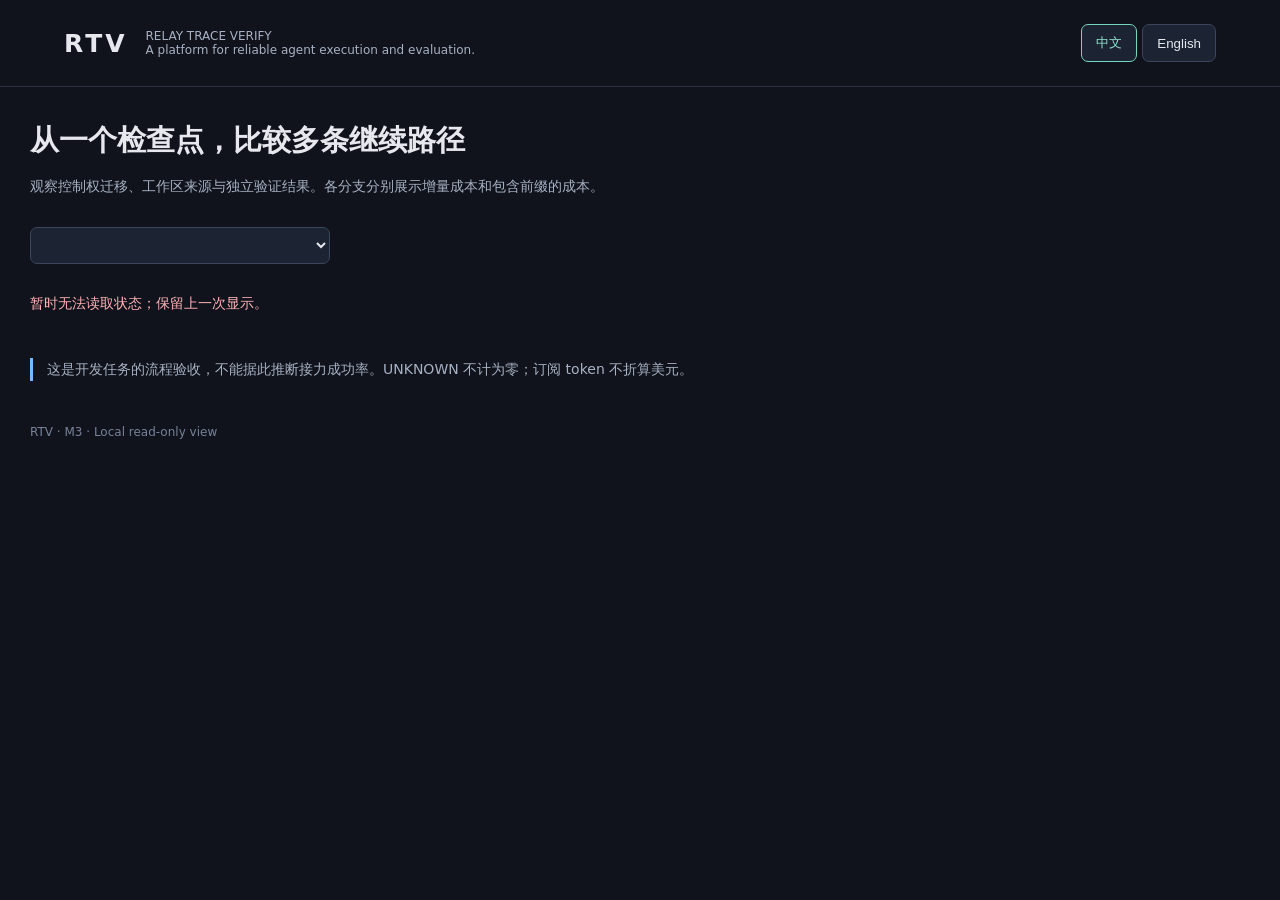
==== src/rtv/runtime/web/index.html @ 79295794 "feat: implement M3 agent handoffs and paired branches" ====
<!doctype html>
<html lang="zh"><meta charset="utf-8"><meta name="viewport" content="width=device-width, initial-scale=1"><title>RTV · Relay Trace Verify</title>
<style>
:root{color-scheme:dark;font-family:Inter,ui-sans-serif,system-ui,sans-serif;color:#e6e8ee;background:#10131b}*{box-sizing:border-box}body{margin:0}header{border-bottom:1px solid #2c3141;padding:24px 5%;display:flex;align-items:center;gap:18px}.brand{font-size:25px;font-weight:800;letter-spacing:.12em}.tag{font-size:12px;color:#a7b1c3}.lang{margin-left:auto;display:flex;gap:5px}button,select{background:#1c2332;color:#e6e8ee;border:1px solid #3b465d;border-radius:7px;padding:9px 14px;cursor:pointer}button[aria-pressed=true]{border-color:#75d6bd;color:#91e5d1}main{max-width:1320px;margin:auto;padding:34px 30px}h1{font-weight:600;font-size:29px;margin:0 0 12px}p{color:#a7b1c3;font-size:14px;line-height:1.7}.bar{display:flex;gap:14px;align-items:center;margin:28px 0}select{max-width:80%;min-width:300px}.lineage{background:#192333;border:1px solid #31415a;border-radius:12px;padding:20px;margin-bottom:24px;overflow-wrap:anywhere}.small{font-size:12px;color:#a7b1c3}.mono{font:12px ui-monospace,monospace;overflow-wrap:anywhere}.grid{display:grid;grid-template-columns:repeat(auto-fit,minmax(280px,1fr));gap:18px}.card{border:1px solid #30384b;border-radius:12px;background:#171c28;padding:22px;min-width:0}.head{display:flex;justify-content:space-between;gap:8px;margin-bottom:16px}.head h2{font-size:18px;margin:0}.status{font-size:12px;color:#a7b1c3;padding:4px 8px;border-radius:5px;background:#252d3e}.succeeded{background:#143c35;color:#8ee4c9}.failed,.cancelled{background:#4c2830;color:#ffb1b5}.metric{display:grid;grid-template-columns:1fr auto;gap:9px;font-size:13px;border-top:1px solid #2b3345;margin-top:18px;padding-top:15px}.metric span:nth-child(odd){color:#a7b1c3}details{margin-top:20px;font-size:13px}summary{cursor:pointer;color:#91e5d1}ol{padding-left:20px;line-height:1.8}li{margin:9px 0}code{font-size:11px;overflow-wrap:anywhere}.note{border-left:3px solid #78b9fa;padding-left:14px;margin-top:28px}#error{color:#ffb1b5}footer{padding-top:30px;color:#778299;font-size:12px}@media(max-width:600px){main{padding:25px 18px}header{padding:18px}.tag{display:none}select{min-width:0;width:100%;max-width:100%}.bar{flex-wrap:wrap}}
</style>
<header><div class="brand">RTV</div><div class="tag">RELAY TRACE VERIFY<br>A platform for reliable agent execution and evaluation.</div><div class="lang"><button id="zh" aria-pressed="true">中文</button><button id="en" aria-pressed="false">English</button></div></header>
<main><h1 id="title"></h1><p id="intro"></p><div class="bar"><select id="experiments" aria-label="Experiment"></select><span id="fresh" class="small"></span></div><p id="error" role="status"></p><section id="lineage" class="lineage" hidden></section><div id="cards" class="grid"></div><p id="note" class="note"></p><footer>RTV · M3 · Local read-only view</footer></main>
<script>
let lang='zh',data=null;const $=id=>document.getElementById(id),t=(zh,en)=>lang==='zh'?zh:en;const el=(tag,text,cls)=>{let e=document.createElement(tag);e.textContent=text;if(cls)e.className=cls;return e};const money=v=>v==null?t('未知 / 订阅不折算','Unknown / subscription unpriced'):'$'+v.toFixed(5);const tokens=x=>Object.entries(x?.known_usage||{}).filter(([k])=>k==='input_tokens'||k==='output_tokens').map(([k,v])=>k+': '+v.toLocaleString()).join(' · ')||'—';
function render(){let expanded=new Set([...document.querySelectorAll('details[open]')].map(d=>d.dataset.trial));document.documentElement.lang=lang;$('zh').setAttribute('aria-pressed',lang==='zh');$('en').setAttribute('aria-pressed',lang==='en');$('title').textContent=t('从一个检查点，比较多条继续路径','One checkpoint. Multiple continuation paths.');$('intro').textContent=t('观察控制权迁移、工作区来源与独立验证结果。各分支分别展示增量成本和包含前缀的成本。','Inspect ownership transfer, workspace lineage and isolated verification. Compare incremental usage separately from prefix-inclusive usage.');$('note').textContent=t('这是开发任务的流程验收，不能据此推断接力成功率。UNKNOWN 不计为零；订阅 token 不折算美元。','Development-task acceptance does not establish handoff success rates. UNKNOWN is not zero; subscription tokens are not converted into dollars.');$('cards').replaceChildren();if(!data)return;$('lineage').hidden=false;$('lineage').replaceChildren(el('div',t('已提交的共同来源 → 独立工作区分支','Committed common source → independent workspace branches'),'small'),el('p',data.source_checkpoint,'mono'),el('div',t('配置摘要：','Config digest: ')+data.request_hash,'mono'));for(const r of data.trials){let c=el('article','', 'card'),h=el('div','','head');h.append(el('h2',r.label),el('span',r.status,'status '+r.status));c.append(h,el('div',r.adapter+' · '+(r.model||t('脚本模型','scripted model')),'small'),el('p',r.trial_id,'mono'));let m=el('div','','metric');for(const [a,b] of [[t('验证结果','Verification'),r.result?.rewards?.reward??'—'],[t('隔离验证','Isolated verifier'),r.result?.verification?.isolated?'✓':'—'],[t('已观测 API 费用','Observed API cost'),money(r.ledger.known_api_cost_usd)],[t('全程费用','End-to-end cost'),money(r.ledger.end_to_end.cost_usd)],[t('未决 / 未知操作','Pending / unknown'),r.ledger.pending_operations+' / '+r.ledger.unknown_operations],[t('清理状态','Cleanup'),r.cleanup]])m.append(el('span',a),el('span',String(b)));c.append(m,el('p',t('分支增量：','Branch usage: ')+tokens(r.ledger),'mono'),el('p',t('共享前缀：','Shared prefix: ')+tokens(r.ledger.prefix),'mono'));c.append(el('p','Checkpoint: '+(r.checkpoint||'—'),'mono'));let d=el('details'),s=el('summary',t('交接与执行轨迹','Handoff and execution trace')),list=el('ol');for(const h of r.handoffs){let li=el('li',h.policy+' · '+h.state);li.append(el('div',h.source_attempt+' → '+h.target_attempt,'mono'));if(h.prepared)li.append(el('div',h.prepared.bytes+' bytes · '+h.prepared.sha256,'mono'));list.append(li)}for(const e of r.events){let li=el('li',e.kind);li.append(el('div',e.at+' · epoch '+e.payload.epoch,'small'));list.append(li)}d.dataset.trial=r.trial_id;d.open=expanded.has(r.trial_id);d.append(s,list);c.append(d);$('cards').append(c)}}
async function refresh(){try{let opts=await fetch('/api/experiments').then(r=>r.json()),selected=$('experiments').value;$('experiments').replaceChildren(...opts.map(e=>{let o=el('option',e.created_at+' · '+e.experiment_id.slice(0,8));o.value=e.experiment_id;return o}));if(opts.some(e=>e.experiment_id===selected))$('experiments').value=selected;if($('experiments').value)data=await fetch('/api/experiment/'+$('experiments').value).then(r=>{if(!r.ok)throw Error('Report unavailable');return r.json()});$('error').textContent=opts.length?'':t('尚无实验。通过 rtv runtime fork 创建第一组分支。','No experiments yet. Create paired branches with rtv runtime fork.');$('fresh').textContent=t('更新于 ','Updated ')+new Date().toLocaleTimeString();render()}catch(e){$('error').textContent=t('暂时无法读取状态；保留上一次显示。','Status unavailable; retaining the previous view.')}}$('zh').onclick=()=>{lang='zh';render()};$('en').onclick=()=>{lang='en';render()};$('experiments').onchange=refresh;render();refresh();setInterval(refresh,3000);
</script></html>
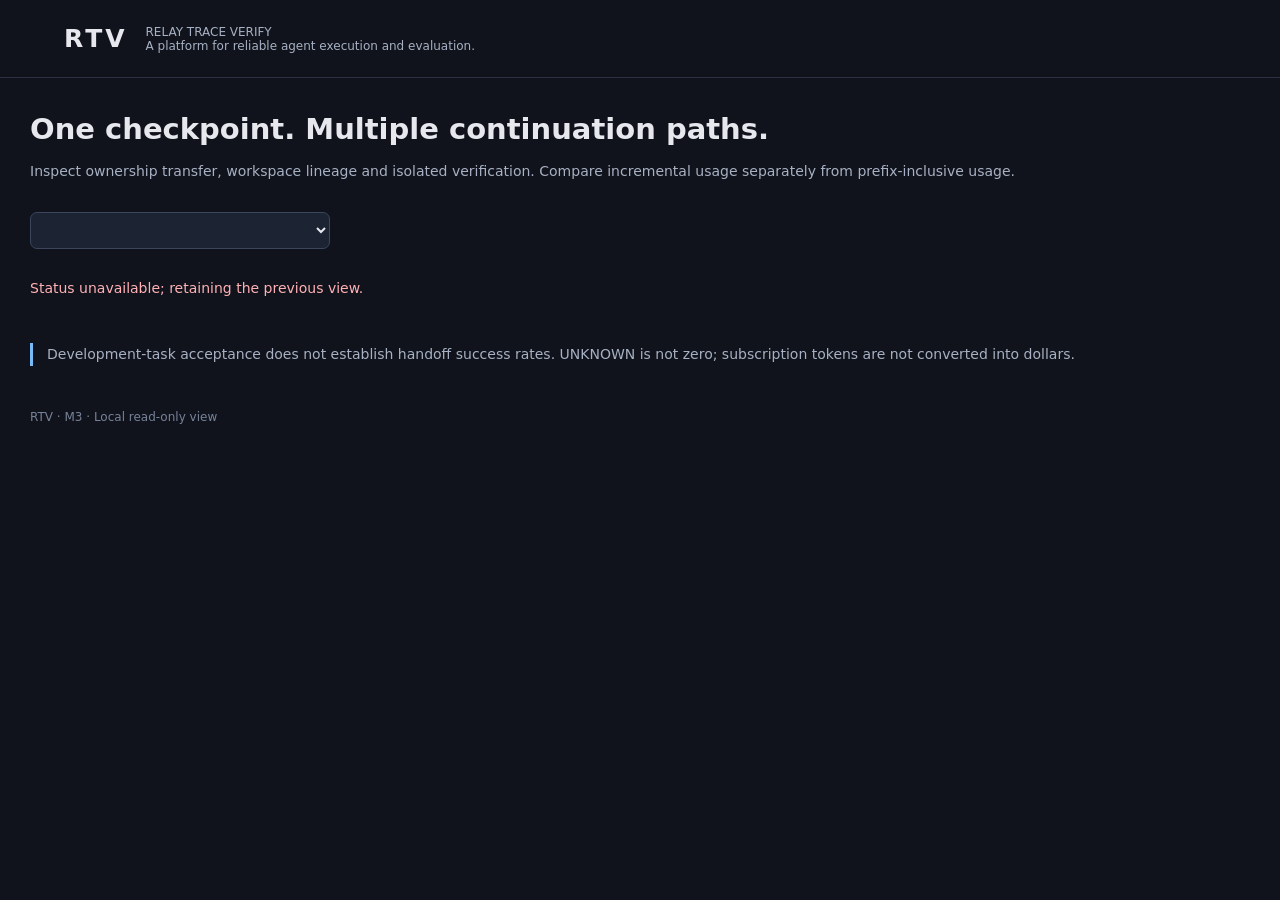
==== commit 90c5155b: "fix" ====
--- a/src/rtv/runtime/web/index.html
+++ b/src/rtv/runtime/web/index.html
@@ -1,12 +1,12 @@
 <!doctype html>
-<html lang="zh"><meta charset="utf-8"><meta name="viewport" content="width=device-width, initial-scale=1"><title>RTV · Relay Trace Verify</title>
+<html lang="en"><meta charset="utf-8"><meta name="viewport" content="width=device-width, initial-scale=1"><title>RTV · Relay Trace Verify</title>
 <style>
-:root{color-scheme:dark;font-family:Inter,ui-sans-serif,system-ui,sans-serif;color:#e6e8ee;background:#10131b}*{box-sizing:border-box}body{margin:0}header{border-bottom:1px solid #2c3141;padding:24px 5%;display:flex;align-items:center;gap:18px}.brand{font-size:25px;font-weight:800;letter-spacing:.12em}.tag{font-size:12px;color:#a7b1c3}.lang{margin-left:auto;display:flex;gap:5px}button,select{background:#1c2332;color:#e6e8ee;border:1px solid #3b465d;border-radius:7px;padding:9px 14px;cursor:pointer}button[aria-pressed=true]{border-color:#75d6bd;color:#91e5d1}main{max-width:1320px;margin:auto;padding:34px 30px}h1{font-weight:600;font-size:29px;margin:0 0 12px}p{color:#a7b1c3;font-size:14px;line-height:1.7}.bar{display:flex;gap:14px;align-items:center;margin:28px 0}select{max-width:80%;min-width:300px}.lineage{background:#192333;border:1px solid #31415a;border-radius:12px;padding:20px;margin-bottom:24px;overflow-wrap:anywhere}.small{font-size:12px;color:#a7b1c3}.mono{font:12px ui-monospace,monospace;overflow-wrap:anywhere}.grid{display:grid;grid-template-columns:repeat(auto-fit,minmax(280px,1fr));gap:18px}.card{border:1px solid #30384b;border-radius:12px;background:#171c28;padding:22px;min-width:0}.head{display:flex;justify-content:space-between;gap:8px;margin-bottom:16px}.head h2{font-size:18px;margin:0}.status{font-size:12px;color:#a7b1c3;padding:4px 8px;border-radius:5px;background:#252d3e}.succeeded{background:#143c35;color:#8ee4c9}.failed,.cancelled{background:#4c2830;color:#ffb1b5}.metric{display:grid;grid-template-columns:1fr auto;gap:9px;font-size:13px;border-top:1px solid #2b3345;margin-top:18px;padding-top:15px}.metric span:nth-child(odd){color:#a7b1c3}details{margin-top:20px;font-size:13px}summary{cursor:pointer;color:#91e5d1}ol{padding-left:20px;line-height:1.8}li{margin:9px 0}code{font-size:11px;overflow-wrap:anywhere}.note{border-left:3px solid #78b9fa;padding-left:14px;margin-top:28px}#error{color:#ffb1b5}footer{padding-top:30px;color:#778299;font-size:12px}@media(max-width:600px){main{padding:25px 18px}header{padding:18px}.tag{display:none}select{min-width:0;width:100%;max-width:100%}.bar{flex-wrap:wrap}}
+:root{color-scheme:dark;font-family:Inter,ui-sans-serif,system-ui,sans-serif;color:#e6e8ee;background:#10131b}*{box-sizing:border-box}body{margin:0}header{border-bottom:1px solid #2c3141;padding:24px 5%;display:flex;align-items:center;gap:18px}.brand{font-size:25px;font-weight:800;letter-spacing:.12em}.tag{font-size:12px;color:#a7b1c3}select{background:#1c2332;color:#e6e8ee;border:1px solid #3b465d;border-radius:7px;padding:9px 14px;cursor:pointer}main{max-width:1320px;margin:auto;padding:34px 30px}h1{font-weight:600;font-size:29px;margin:0 0 12px}p{color:#a7b1c3;font-size:14px;line-height:1.7}.bar{display:flex;gap:14px;align-items:center;margin:28px 0}select{max-width:80%;min-width:300px}.lineage{background:#192333;border:1px solid #31415a;border-radius:12px;padding:20px;margin-bottom:24px;overflow-wrap:anywhere}.small{font-size:12px;color:#a7b1c3}.mono{font:12px ui-monospace,monospace;overflow-wrap:anywhere}.grid{display:grid;grid-template-columns:repeat(auto-fit,minmax(280px,1fr));gap:18px}.card{border:1px solid #30384b;border-radius:12px;background:#171c28;padding:22px;min-width:0}.head{display:flex;justify-content:space-between;gap:8px;margin-bottom:16px}.head h2{font-size:18px;margin:0}.status{font-size:12px;color:#a7b1c3;padding:4px 8px;border-radius:5px;background:#252d3e}.succeeded{background:#143c35;color:#8ee4c9}.failed,.cancelled{background:#4c2830;color:#ffb1b5}.metric{display:grid;grid-template-columns:1fr auto;gap:9px;font-size:13px;border-top:1px solid #2b3345;margin-top:18px;padding-top:15px}.metric span:nth-child(odd){color:#a7b1c3}details{margin-top:20px;font-size:13px}summary{cursor:pointer;color:#91e5d1}ol{padding-left:20px;line-height:1.8}li{margin:9px 0}code{font-size:11px;overflow-wrap:anywhere}.note{border-left:3px solid #78b9fa;padding-left:14px;margin-top:28px}#error{color:#ffb1b5}footer{padding-top:30px;color:#778299;font-size:12px}@media(max-width:600px){main{padding:25px 18px}header{padding:18px}.tag{display:none}select{min-width:0;width:100%;max-width:100%}.bar{flex-wrap:wrap}}
 </style>
-<header><div class="brand">RTV</div><div class="tag">RELAY TRACE VERIFY<br>A platform for reliable agent execution and evaluation.</div><div class="lang"><button id="zh" aria-pressed="true">中文</button><button id="en" aria-pressed="false">English</button></div></header>
+<header><div class="brand">RTV</div><div class="tag">RELAY TRACE VERIFY<br>A platform for reliable agent execution and evaluation.</div></header>
 <main><h1 id="title"></h1><p id="intro"></p><div class="bar"><select id="experiments" aria-label="Experiment"></select><span id="fresh" class="small"></span></div><p id="error" role="status"></p><section id="lineage" class="lineage" hidden></section><div id="cards" class="grid"></div><p id="note" class="note"></p><footer>RTV · M3 · Local read-only view</footer></main>
 <script>
-let lang='zh',data=null;const $=id=>document.getElementById(id),t=(zh,en)=>lang==='zh'?zh:en;const el=(tag,text,cls)=>{let e=document.createElement(tag);e.textContent=text;if(cls)e.className=cls;return e};const money=v=>v==null?t('未知 / 订阅不折算','Unknown / subscription unpriced'):'$'+v.toFixed(5);const tokens=x=>Object.entries(x?.known_usage||{}).filter(([k])=>k==='input_tokens'||k==='output_tokens').map(([k,v])=>k+': '+v.toLocaleString()).join(' · ')||'—';
-function render(){let expanded=new Set([...document.querySelectorAll('details[open]')].map(d=>d.dataset.trial));document.documentElement.lang=lang;$('zh').setAttribute('aria-pressed',lang==='zh');$('en').setAttribute('aria-pressed',lang==='en');$('title').textContent=t('从一个检查点，比较多条继续路径','One checkpoint. Multiple continuation paths.');$('intro').textContent=t('观察控制权迁移、工作区来源与独立验证结果。各分支分别展示增量成本和包含前缀的成本。','Inspect ownership transfer, workspace lineage and isolated verification. Compare incremental usage separately from prefix-inclusive usage.');$('note').textContent=t('这是开发任务的流程验收，不能据此推断接力成功率。UNKNOWN 不计为零；订阅 token 不折算美元。','Development-task acceptance does not establish handoff success rates. UNKNOWN is not zero; subscription tokens are not converted into dollars.');$('cards').replaceChildren();if(!data)return;$('lineage').hidden=false;$('lineage').replaceChildren(el('div',t('已提交的共同来源 → 独立工作区分支','Committed common source → independent workspace branches'),'small'),el('p',data.source_checkpoint,'mono'),el('div',t('配置摘要：','Config digest: ')+data.request_hash,'mono'));for(const r of data.trials){let c=el('article','', 'card'),h=el('div','','head');h.append(el('h2',r.label),el('span',r.status,'status '+r.status));c.append(h,el('div',r.adapter+' · '+(r.model||t('脚本模型','scripted model')),'small'),el('p',r.trial_id,'mono'));let m=el('div','','metric');for(const [a,b] of [[t('验证结果','Verification'),r.result?.rewards?.reward??'—'],[t('隔离验证','Isolated verifier'),r.result?.verification?.isolated?'✓':'—'],[t('已观测 API 费用','Observed API cost'),money(r.ledger.known_api_cost_usd)],[t('全程费用','End-to-end cost'),money(r.ledger.end_to_end.cost_usd)],[t('未决 / 未知操作','Pending / unknown'),r.ledger.pending_operations+' / '+r.ledger.unknown_operations],[t('清理状态','Cleanup'),r.cleanup]])m.append(el('span',a),el('span',String(b)));c.append(m,el('p',t('分支增量：','Branch usage: ')+tokens(r.ledger),'mono'),el('p',t('共享前缀：','Shared prefix: ')+tokens(r.ledger.prefix),'mono'));c.append(el('p','Checkpoint: '+(r.checkpoint||'—'),'mono'));let d=el('details'),s=el('summary',t('交接与执行轨迹','Handoff and execution trace')),list=el('ol');for(const h of r.handoffs){let li=el('li',h.policy+' · '+h.state);li.append(el('div',h.source_attempt+' → '+h.target_attempt,'mono'));if(h.prepared)li.append(el('div',h.prepared.bytes+' bytes · '+h.prepared.sha256,'mono'));list.append(li)}for(const e of r.events){let li=el('li',e.kind);li.append(el('div',e.at+' · epoch '+e.payload.epoch,'small'));list.append(li)}d.dataset.trial=r.trial_id;d.open=expanded.has(r.trial_id);d.append(s,list);c.append(d);$('cards').append(c)}}
-async function refresh(){try{let opts=await fetch('/api/experiments').then(r=>r.json()),selected=$('experiments').value;$('experiments').replaceChildren(...opts.map(e=>{let o=el('option',e.created_at+' · '+e.experiment_id.slice(0,8));o.value=e.experiment_id;return o}));if(opts.some(e=>e.experiment_id===selected))$('experiments').value=selected;if($('experiments').value)data=await fetch('/api/experiment/'+$('experiments').value).then(r=>{if(!r.ok)throw Error('Report unavailable');return r.json()});$('error').textContent=opts.length?'':t('尚无实验。通过 rtv runtime fork 创建第一组分支。','No experiments yet. Create paired branches with rtv runtime fork.');$('fresh').textContent=t('更新于 ','Updated ')+new Date().toLocaleTimeString();render()}catch(e){$('error').textContent=t('暂时无法读取状态；保留上一次显示。','Status unavailable; retaining the previous view.')}}$('zh').onclick=()=>{lang='zh';render()};$('en').onclick=()=>{lang='en';render()};$('experiments').onchange=refresh;render();refresh();setInterval(refresh,3000);
+let data=null;const $=id=>document.getElementById(id);const el=(tag,text,cls)=>{let e=document.createElement(tag);e.textContent=text;if(cls)e.className=cls;return e};const money=v=>v==null?'Unknown / subscription unpriced':'$'+v.toFixed(5);const tokens=x=>Object.entries(x?.known_usage||{}).filter(([k])=>k==='input_tokens'||k==='output_tokens').map(([k,v])=>k+': '+v.toLocaleString()).join(' · ')||'—';
+function render(){let expanded=new Set([...document.querySelectorAll('details[open]')].map(d=>d.dataset.trial));$('title').textContent='One checkpoint. Multiple continuation paths.';$('intro').textContent='Inspect ownership transfer, workspace lineage and isolated verification. Compare incremental usage separately from prefix-inclusive usage.';$('note').textContent='Development-task acceptance does not establish handoff success rates. UNKNOWN is not zero; subscription tokens are not converted into dollars.';$('cards').replaceChildren();if(!data)return;$('lineage').hidden=false;$('lineage').replaceChildren(el('div','Committed common source → independent workspace branches','small'),el('p',data.source_checkpoint,'mono'),el('div','Config digest: '+data.request_hash,'mono'));for(const r of data.trials){let c=el('article','', 'card'),h=el('div','','head');h.append(el('h2',r.label),el('span',r.status,'status '+r.status));c.append(h,el('div',r.adapter+' · '+(r.model||'scripted model'),'small'),el('p',r.trial_id,'mono'));let m=el('div','','metric');for(const [a,b] of [['Verification',r.result?.rewards?.reward??'—'],['Isolated verifier',r.result?.verification?.isolated?'✓':'—'],['Observed API cost',money(r.ledger.known_api_cost_usd)],['End-to-end cost',money(r.ledger.end_to_end.cost_usd)],['Pending / unknown',r.ledger.pending_operations+' / '+r.ledger.unknown_operations],['Cleanup',r.cleanup]])m.append(el('span',a),el('span',String(b)));c.append(m,el('p','Branch usage: '+tokens(r.ledger),'mono'),el('p','Shared prefix: '+tokens(r.ledger.prefix),'mono'));c.append(el('p','Checkpoint: '+(r.checkpoint||'—'),'mono'));let d=el('details'),s=el('summary','Handoff and execution trace'),list=el('ol');for(const h of r.handoffs){let li=el('li',h.policy+' · '+h.state);li.append(el('div',h.source_attempt+' → '+h.target_attempt,'mono'));if(h.prepared)li.append(el('div',h.prepared.bytes+' bytes · '+h.prepared.sha256,'mono'));list.append(li)}for(const e of r.events){let li=el('li',e.kind);li.append(el('div',e.at+' · epoch '+e.payload.epoch,'small'));list.append(li)}d.dataset.trial=r.trial_id;d.open=expanded.has(r.trial_id);d.append(s,list);c.append(d);$('cards').append(c)}}
+async function refresh(){try{let opts=await fetch('/api/experiments').then(r=>r.json()),selected=$('experiments').value;$('experiments').replaceChildren(...opts.map(e=>{let o=el('option',e.created_at+' · '+e.experiment_id.slice(0,8));o.value=e.experiment_id;return o}));if(opts.some(e=>e.experiment_id===selected))$('experiments').value=selected;if($('experiments').value)data=await fetch('/api/experiment/'+$('experiments').value).then(r=>{if(!r.ok)throw Error('Report unavailable');return r.json()});$('error').textContent=opts.length?'':'No experiments yet. Create paired branches with rtv runtime fork.';$('fresh').textContent='Updated '+new Date().toLocaleTimeString();render()}catch(e){$('error').textContent='Status unavailable; retaining the previous view.'}}$('experiments').onchange=refresh;render();refresh();setInterval(refresh,3000);
 </script></html>
